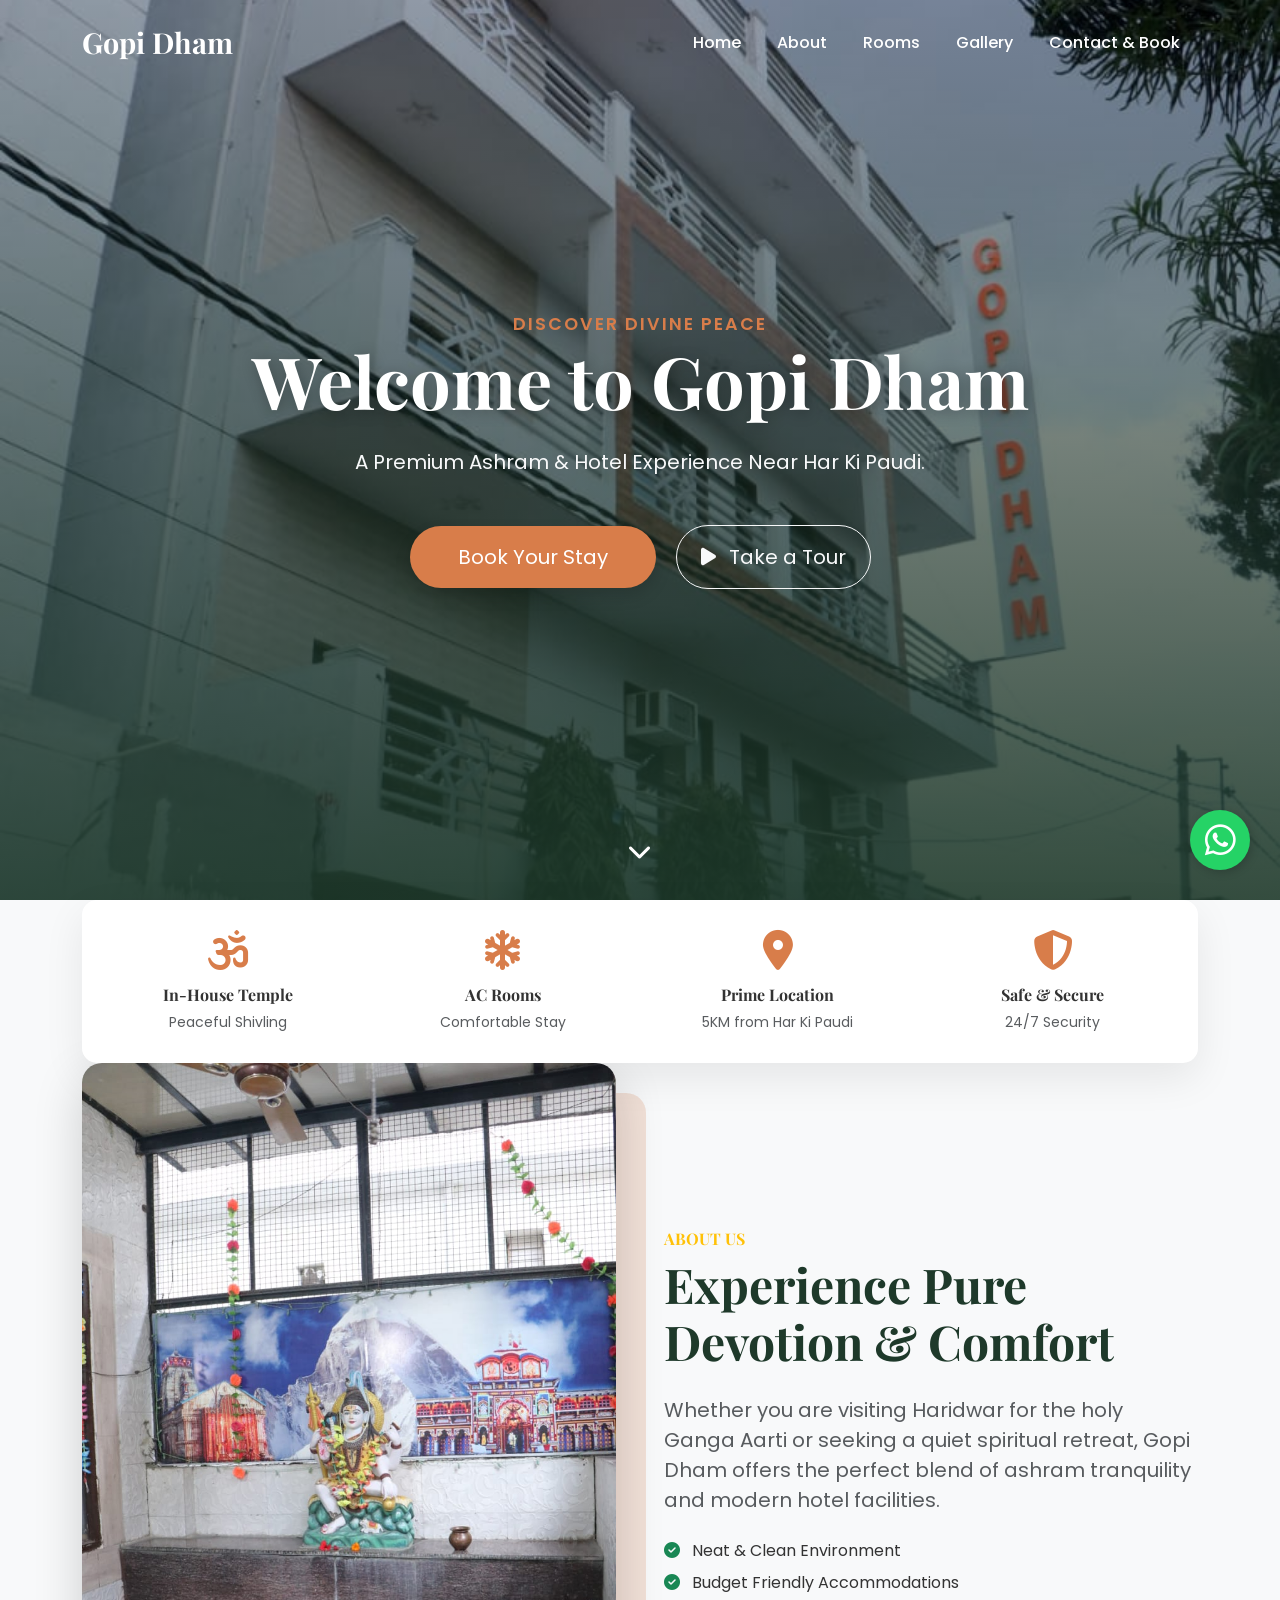
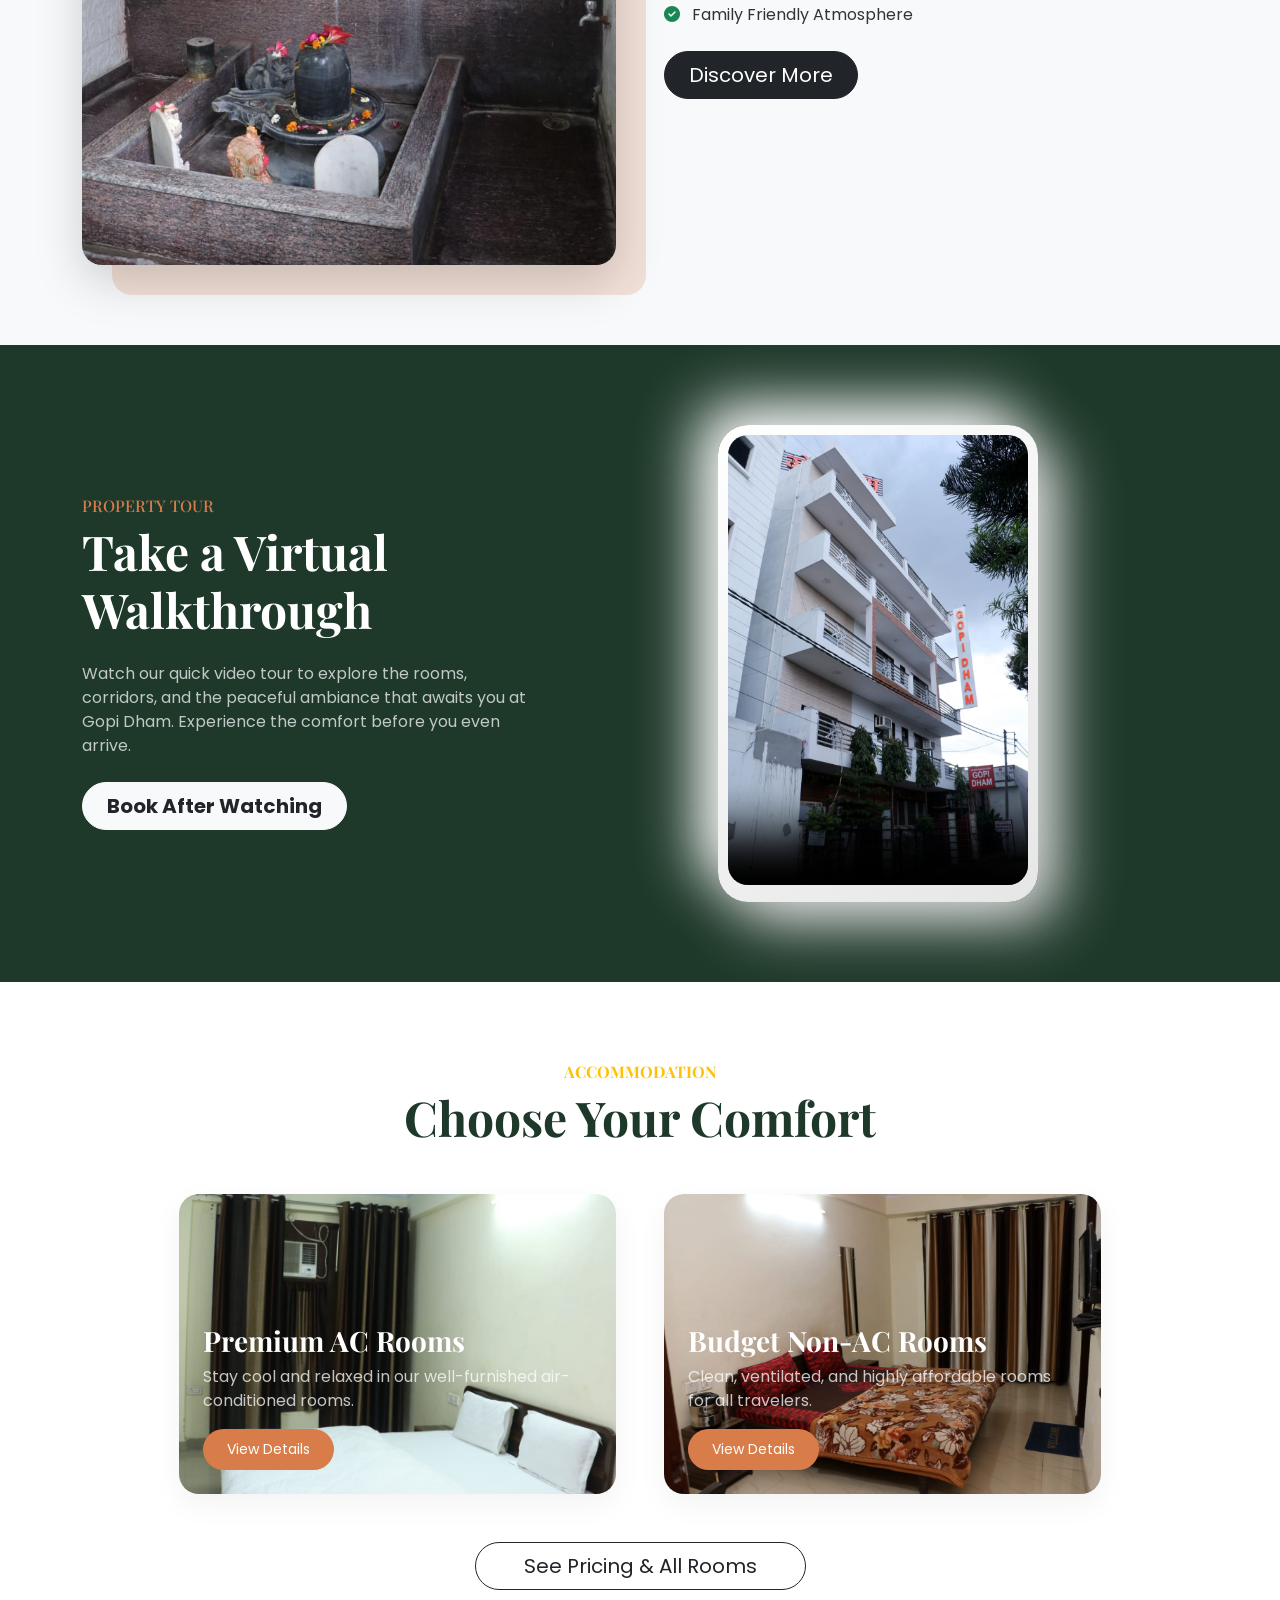
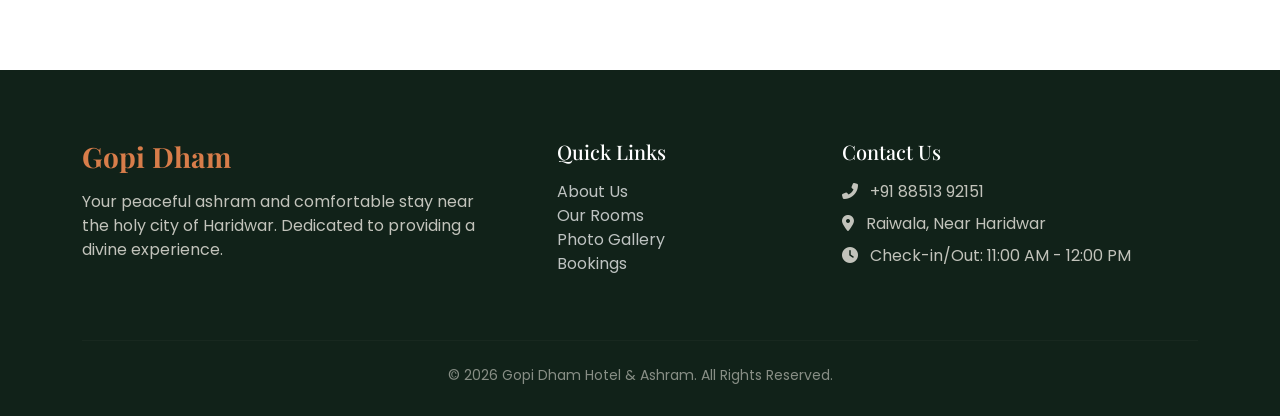
==== index.html @ e8181346 "Add files via upload" ====
<!DOCTYPE html>
<html lang="en">
<head>
    <meta charset="UTF-8">
    <meta name="viewport" content="width=device-width, initial-scale=1.0">
    <title>Gopi Dham | Premium Stay in Haridwar</title>
    
    <!-- Fonts & Icons -->
    <link href="https://fonts.googleapis.com/css2?family=Playfair+Display:wght@400;500;600;700&family=Poppins:wght@300;400;500;600&display=swap" rel="stylesheet">
    <link href="https://cdn.jsdelivr.net/npm/bootstrap@5.3.0/dist/css/bootstrap.min.css" rel="stylesheet">
    <link rel="stylesheet" href="https://cdnjs.cloudflare.com/ajax/libs/font-awesome/6.4.0/css/all.min.css">
    
    <!-- Animate On Scroll (AOS) CSS for Modern Animations -->
    <link href="https://unpkg.com/aos@2.3.1/dist/aos.css" rel="stylesheet">
    
    <link rel="stylesheet" href="style.css">

    <style>
        /* --- Ultra Modern UI Styles --- */
        
        /* Glassmorphism Navbar */
        .navbar.scrolled {
            background: rgba(255, 255, 255, 0.9) !important;
            backdrop-filter: blur(10px);
            -webkit-backdrop-filter: blur(10px);
            box-shadow: 0 10px 30px rgba(0,0,0,0.05);
        }

        /* Hero Section Enhancements */
        .hero {
            height: 100vh;
            position: relative;
            background: linear-gradient(to bottom, rgba(0,0,0,0.3), rgba(30, 57, 42, 0.9)), url('images/hero-bg.jpg') no-repeat center center/cover;
        }
        .hero-subtitle {
            font-size: 1.1rem;
            letter-spacing: 2px;
            text-transform: uppercase;
            color: var(--primary-gold);
            font-weight: 600;
            margin-bottom: 15px;
        }
        .hero h1 {
            font-size: 4.5rem;
            font-weight: 700;
            text-shadow: 2px 2px 15px rgba(0,0,0,0.3);
        }

        /* Quick Amenities Bar */
        .amenities-bar {
            background: var(--white);
            border-radius: 15px;
            box-shadow: 0 15px 40px rgba(0,0,0,0.08);
            transform: translateY(-50%);
            position: relative;
            z-index: 10;
            padding: 30px 20px;
        }
        .amenity-item i {
            font-size: 2.5rem;
            color: var(--primary-gold);
            margin-bottom: 15px;
            transition: transform 0.3s ease;
        }
        .amenity-item:hover i {
            transform: translateY(-5px);
        }

        /* Modern Video Player */
        .modern-video-wrapper {
            position: relative;
            max-width: 320px;
            margin: 0 auto;
            border-radius: 30px;
            padding: 10px;
            background: linear-gradient(145deg, #ffffff, #e6e6e6);
            box-shadow: 20px 20px 60px #d9d9d9, -20px -20px 60px #ffffff;
        }
        .modern-video-wrapper video {
            border-radius: 20px;
            width: 100%;
            box-shadow: inset 0 0 10px rgba(0,0,0,0.1);
        }

        /* Modern Cards */
        .modern-card {
            border: none;
            border-radius: 20px;
            overflow: hidden;
            box-shadow: 0 10px 30px rgba(0,0,0,0.05);
            transition: all 0.4s ease;
            position: relative;
        }
        .modern-card::before {
            content: '';
            position: absolute;
            top: 0; left: 0; width: 100%; height: 100%;
            background: linear-gradient(to top, rgba(0,0,0,0.7), transparent);
            opacity: 0;
            transition: opacity 0.4s ease;
            z-index: 1;
        }
        .modern-card:hover {
            transform: translateY(-10px);
            box-shadow: 0 20px 40px rgba(0,0,0,0.15);
        }
        .modern-card:hover::before {
            opacity: 1;
        }

        /* Image Offset Layout (About Section) */
        .image-offset-box {
            position: relative;
            border-radius: 20px;
            z-index: 2;
        }
        .image-bg-pattern {
            position: absolute;
            top: 30px;
            right: -30px;
            width: 100%;
            height: 100%;
            background-color: var(--primary-gold);
            border-radius: 20px;
            z-index: 1;
            opacity: 0.2;
        }

        /* Scroll Down Indicator */
        .scroll-down {
            position: absolute;
            bottom: 30px;
            left: 50%;
            transform: translateX(-50%);
            color: var(--white);
            font-size: 24px;
            animation: bounce 2s infinite;
        }
        @keyframes bounce {
            0%, 20%, 50%, 80%, 100% { transform: translateY(0) translateX(-50%); }
            40% { transform: translateY(-20px) translateX(-50%); }
            60% { transform: translateY(-10px) translateX(-50%); }
        }
    </style>
</head>
<body class="bg-light">

    <!-- Navbar -->
    <nav class="navbar navbar-expand-lg fixed-top navbar-dark py-3">
        <div class="container">
            <a class="navbar-brand" href="index.html">Gopi Dham</a>
            <button class="navbar-toggler" type="button" data-bs-toggle="collapse" data-bs-target="#navbarNav">
                <span class="navbar-toggler-icon"></span>
            </button>
            <div class="collapse navbar-collapse" id="navbarNav">
                <ul class="navbar-nav ms-auto">
                    <li class="nav-item"><a class="nav-link" href="index.html">Home</a></li>
                    <li class="nav-item"><a class="nav-link" href="about.html">About</a></li>
                    <li class="nav-item"><a class="nav-link" href="rooms.html">Rooms</a></li>
                    <li class="nav-item"><a class="nav-link" href="gallery.html">Gallery</a></li>
                    <li class="nav-item"><a class="nav-link" href="contact.html">Contact & Book</a></li>
                </ul>
            </div>
        </div>
    </nav>

    <!-- Hero Section -->
    <header id="home" class="hero d-flex align-items-center text-center">
        <div class="container" data-aos="fade-up" data-aos-duration="1500">
            <span class="hero-subtitle">Discover Divine Peace</span>
            <h1 class="text-white mb-4">Welcome to Gopi Dham</h1>
            <p class="text-light mb-5 fs-5">A Premium Ashram & Hotel Experience Near Har Ki Paudi.</p>
            <a href="contact.html" class="btn btn-gold btn-lg rounded-pill px-5 py-3 me-3 shadow">Book Your Stay</a>
            <a href="#video-tour" class="btn btn-outline-light btn-lg rounded-pill px-4 py-3"><i class="fas fa-play me-2"></i> Take a Tour</a>
        </div>
        <a href="#amenities" class="scroll-down"><i class="fas fa-chevron-down"></i></a>
    </header>

    <!-- Amenities Bar (Overlapping Hero) -->
    <div class="container" id="amenities">
        <div class="amenities-bar" data-aos="fade-up" data-aos-delay="200">
            <div class="row text-center g-4">
                <div class="col-6 col-md-3 amenity-item">
                    <i class="fas fa-om"></i>
                    <h6 class="fw-bold">In-House Temple</h6>
                    <p class="text-muted small mb-0">Peaceful Shivling</p>
                </div>
                <div class="col-6 col-md-3 amenity-item">
                    <i class="fas fa-snowflake"></i>
                    <h6 class="fw-bold">AC Rooms</h6>
                    <p class="text-muted small mb-0">Comfortable Stay</p>
                </div>
                <div class="col-6 col-md-3 amenity-item">
                    <i class="fas fa-map-marker-alt"></i>
                    <h6 class="fw-bold">Prime Location</h6>
                    <p class="text-muted small mb-0">5KM from Har Ki Paudi</p>
                </div>
                <div class="col-6 col-md-3 amenity-item">
                    <i class="fas fa-shield-alt"></i>
                    <h6 class="fw-bold">Safe & Secure</h6>
                    <p class="text-muted small mb-0">24/7 Security</p>
                </div>
            </div>
        </div>
    </div>

    <!-- About Section with Modern Offset Image -->
    <section id="about" class="section-padding bg-light pt-0">
        <div class="container">
            <div class="row align-items-center g-5">
                <div class="col-lg-6" data-aos="fade-right">
                    <div class="position-relative">
                        <div class="image-bg-pattern"></div>
                        <img src="images/temple.jpg" alt="Gopi Dham Temple" class="img-fluid image-offset-box shadow-lg">
                    </div>
                </div>
                <div class="col-lg-6" data-aos="fade-left">
                    <h6 class="text-uppercase text-warning fw-bold letter-spacing">About Us</h6>
                    <h2 class="display-5 fw-bold mb-4" style="color: var(--dark-green);">Experience Pure Devotion & Comfort</h2>
                    <p class="text-muted fs-5 mb-4">Whether you are visiting Haridwar for the holy Ganga Aarti or seeking a quiet spiritual retreat, Gopi Dham offers the perfect blend of ashram tranquility and modern hotel facilities.</p>
                    <ul class="list-unstyled mb-4">
                        <li class="mb-2"><i class="fas fa-check-circle text-success me-2"></i> Neat & Clean Environment</li>
                        <li class="mb-2"><i class="fas fa-check-circle text-success me-2"></i> Budget Friendly Accommodations</li>
                        <li class="mb-2"><i class="fas fa-check-circle text-success me-2"></i> Family Friendly Atmosphere</li>
                    </ul>
                    <a href="about.html" class="btn btn-dark btn-lg rounded-pill px-4">Discover More</a>
                </div>
            </div>
        </div>
    </section>

    <!-- Modern Video Tour Section -->
    <section id="video-tour" class="section-padding text-white" style="background-color: var(--dark-green);">
        <div class="container">
            <div class="row align-items-center">
                <div class="col-lg-5 mb-5 mb-lg-0" data-aos="fade-right">
                    <h6 class="text-uppercase" style="color: var(--primary-gold);">Property Tour</h6>
                    <h2 class="display-5 fw-bold mb-4">Take a Virtual Walkthrough</h2>
                    <p class="text-light mb-4 opacity-75">Watch our quick video tour to explore the rooms, corridors, and the peaceful ambiance that awaits you at Gopi Dham. Experience the comfort before you even arrive.</p>
                    <a href="contact.html" class="btn btn-light btn-lg rounded-pill px-4 text-dark fw-bold">Book After Watching</a>
                </div>
                <div class="col-lg-7 text-center" data-aos="zoom-in" data-aos-delay="200">
                    <div class="modern-video-wrapper">
                        <!-- Updated Video Path Here -->
                        <video src="images/video.mp4" controls autoplay muted loop playsinline poster="images/hero-bg.jpg">
                            Your browser does not support the video tag.
                        </video>
                    </div>
                </div>
            </div>
        </div>
    </section>

    <!-- Elegant Rooms Section -->
    <section id="rooms" class="section-padding bg-white">
        <div class="container">
            <div class="text-center mb-5" data-aos="fade-up">
                <h6 class="text-uppercase text-warning fw-bold">Accommodation</h6>
                <h2 class="display-5 fw-bold" style="color: var(--dark-green);">Choose Your Comfort</h2>
            </div>
            
            <div class="row g-5 justify-content-center">
                <div class="col-lg-5 col-md-6" data-aos="fade-up" data-aos-delay="100">
                    <div class="modern-card">
                        <img src="images/ac-room.jpg" class="w-100" style="height: 300px; object-fit: cover;" alt="AC Room">
                        <div class="position-absolute bottom-0 start-0 p-4 w-100 text-white" style="z-index: 2;">
                            <h3 class="fw-bold">Premium AC Rooms</h3>
                            <p class="mb-3 opacity-75">Stay cool and relaxed in our well-furnished air-conditioned rooms.</p>
                            <a href="rooms.html" class="btn btn-sm btn-gold rounded-pill px-4">View Details</a>
                        </div>
                    </div>
                </div>
                <div class="col-lg-5 col-md-6" data-aos="fade-up" data-aos-delay="300">
                    <div class="modern-card">
                        <img src="images/non-ac-room.jpg" class="w-100" style="height: 300px; object-fit: cover;" alt="Non AC Room">
                        <div class="position-absolute bottom-0 start-0 p-4 w-100 text-white" style="z-index: 2;">
                            <h3 class="fw-bold">Budget Non-AC Rooms</h3>
                            <p class="mb-3 opacity-75">Clean, ventilated, and highly affordable rooms for all travelers.</p>
                            <a href="rooms.html" class="btn btn-sm btn-gold rounded-pill px-4">View Details</a>
                        </div>
                    </div>
                </div>
            </div>
            <div class="text-center mt-5" data-aos="fade-up">
                <a href="rooms.html" class="btn btn-outline-dark btn-lg rounded-pill px-5">See Pricing & All Rooms</a>
            </div>
        </div>
    </section>

    <!-- Footer -->
    <footer style="background-color: #112219; color: var(--beige); padding: 70px 0 30px;">
        <div class="container">
            <div class="row g-4">
                <div class="col-md-5 mb-4">
                    <h3 class="fw-bold" style="color: var(--primary-gold); font-family: 'Playfair Display', serif;">Gopi Dham</h3>
                    <p class="opacity-75 mt-3 pe-md-5">Your peaceful ashram and comfortable stay near the holy city of Haridwar. Dedicated to providing a divine experience.</p>
                </div>
                <div class="col-md-3 mb-4">
                    <h5 class="text-white mb-3">Quick Links</h5>
                    <ul class="list-unstyled opacity-75 line-height-lg">
                        <li><a href="about.html" class="text-decoration-none text-light">About Us</a></li>
                        <li><a href="rooms.html" class="text-decoration-none text-light">Our Rooms</a></li>
                        <li><a href="gallery.html" class="text-decoration-none text-light">Photo Gallery</a></li>
                        <li><a href="contact.html" class="text-decoration-none text-light">Bookings</a></li>
                    </ul>
                </div>
                <div class="col-md-4 mb-4">
                    <h5 class="text-white mb-3">Contact Us</h5>
                    <p class="opacity-75 mb-2"><i class="fas fa-phone-alt me-2"></i> +91 88513 92151</p>
                    <p class="opacity-75 mb-2"><i class="fas fa-map-marker-alt me-2"></i> Raiwala, Near Haridwar</p>
                    <p class="opacity-75"><i class="fas fa-clock me-2"></i> Check-in/Out: 11:00 AM - 12:00 PM</p>
                </div>
            </div>
            <hr class="mt-4 mb-4" style="border-color: rgba(255,255,255,0.1);">
            <div class="text-center opacity-50 small">
                <p class="mb-0">© 2026 Gopi Dham Hotel & Ashram. All Rights Reserved.</p>
            </div>
        </div>
    </footer>

    <!-- Floating WhatsApp Button -->
    <a href="https://wa.me/918851392151" class="whatsapp-float" target="_blank">
        <i class="fab fa-whatsapp"></i>
    </a>

    <!-- Scripts: Bootstrap & AOS Animation Library -->
    <script src="https://cdn.jsdelivr.net/npm/bootstrap@5.3.0/dist/js/bootstrap.bundle.min.js"></script>
    <script src="https://unpkg.com/aos@2.3.1/dist/aos.js"></script>
    
    <script>
        // Initialize Animate On Scroll
        AOS.init({
            once: true, // Animation happens only once while scrolling down
            offset: 100 // Starts animation 100px before element hits the bottom
        });

        // Navbar Scroll Effect
        window.addEventListener('scroll', function() {
            const navbar = document.querySelector('.navbar');
            if (window.scrollY > 50) {
                navbar.classList.add('scrolled', 'navbar-light');
                navbar.classList.remove('navbar-dark', 'py-3');
            } else {
                navbar.classList.remove('scrolled', 'navbar-light');
                navbar.classList.add('navbar-dark', 'py-3');
            }
        });
    </script>
</body>
</html>
---- style.css ----
/* --- CSS Variables & Global Styles --- */
:root {
    --primary-gold: #D87D4A; /* Slightly orange-gold matching the neon sign */
    --dark-green: #1E392A;
    --beige: #FDF9F1;
    --white: #FFFFFF;
    --text-dark: #333333;
    --text-light: #777777;
}

body {
    font-family: 'Poppins', sans-serif;
    color: var(--text-dark);
    background-color: var(--white);
    overflow-x: hidden;
}

h1, h2, h3, h4, h5, h6, .navbar-brand {
    font-family: 'Playfair Display', serif;
}

.section-padding {
    padding: 80px 0;
}

.section-title {
    text-align: center;
    margin-bottom: 50px;
    color: var(--dark-green);
    font-weight: 700;
}

.section-title::after {
    content: '';
    display: block;
    width: 60px;
    height: 3px;
    background: var(--primary-gold);
    margin: 15px auto 0;
}

.btn-gold {
    background-color: var(--primary-gold);
    color: var(--white);
    border: none;
    padding: 10px 25px;
    transition: all 0.3s ease;
}

.btn-gold:hover {
    background-color: #bf6636;
    color: var(--white);
    transform: translateY(-2px);
}

/* --- Navbar Styles --- */
.navbar {
    transition: all 0.4s ease;
    background: transparent;
    padding: 15px 0;
}

.navbar.scrolled {
    background: var(--white);
    box-shadow: 0 4px 10px rgba(0,0,0,0.1);
    padding: 10px 0;
}

.navbar.scrolled .nav-link, .navbar.scrolled .navbar-brand {
    color: var(--dark-green) !important;
}

.navbar-brand {
    color: var(--white) !important;
    font-size: 1.8rem;
    font-weight: 700;
}

.nav-link {
    color: var(--white) !important;
    font-weight: 500;
    margin: 0 10px;
    position: relative;
}

.nav-link::after {
    content: '';
    position: absolute;
    bottom: 0;
    left: 0;
    width: 0%;
    height: 2px;
    background: var(--primary-gold);
    transition: width 0.3s ease;
}

.nav-link:hover::after {
    width: 100%;
}

/* --- Hero Section --- */
.hero {
    height: 100vh;
    display: flex;
    align-items: center;
    justify-content: center;
    text-align: center;
    position: relative;
}

.hero h1 {
    color: var(--white);
    font-size: 4.5rem;
    margin-bottom: 20px;
    animation: fadeInDown 1s ease;
}

.hero p {
    color: var(--beige);
    font-size: 1.2rem;
    margin-bottom: 30px;
    animation: fadeInUp 1s ease;
}

/* --- About & Image Hover Effects --- */
.image-hover {
    transition: transform 0.4s ease, box-shadow 0.4s ease;
}

.image-hover:hover {
    transform: scale(1.02);
    box-shadow: 0 10px 25px rgba(0,0,0,0.2) !important;
}

/* --- Rooms Section --- */
.room-card {
    border: none;
    box-shadow: 0 5px 15px rgba(0,0,0,0.08);
    transition: transform 0.3s ease;
    background: var(--white);
    border-radius: 10px;
    overflow: hidden;
}

.room-card:hover {
    transform: translateY(-10px);
}

.room-img-wrapper {
    position: relative;
    overflow: hidden;
    height: 280px;
}

.room-img-wrapper img {
    width: 100%;
    height: 100%;
    object-fit: cover;
    transition: transform 0.5s ease;
}

.room-card:hover img {
    transform: scale(1.1);
}

/* --- Gallery Section --- */
.gallery-wrapper {
    overflow: hidden;
    border-radius: 8px;
    height: 250px;
}

.gallery-wrapper img {
    width: 100%;
    height: 100%;
    object-fit: cover;
    transition: transform 0.5s ease;
    cursor: pointer;
}

.gallery-wrapper:hover img {
    transform: scale(1.08);
}

/* --- Footer --- */
footer {
    background: var(--dark-green);
    color: var(--beige);
    padding: 60px 0 20px;
}

footer h5 {
    color: var(--primary-gold);
    margin-bottom: 20px;
}

footer a {
    color: var(--beige);
    text-decoration: none;
    transition: color 0.3s;
}

footer a:hover {
    color: var(--primary-gold);
}

/* --- Responsive Media Queries --- */
@media (max-width: 768px) {
    .hero h1 { 
        font-size: 3rem; 
    }
    .navbar { 
        background: var(--dark-green); 
    }
    .gallery-wrapper {
        height: 200px;
    }
}/* --- Floating WhatsApp Button --- */
.whatsapp-float {
    position: fixed;
    width: 60px;
    height: 60px;
    bottom: 30px;
    right: 30px;
    background-color: #25d366;
    color: #FFF;
    border-radius: 50px;
    text-align: center;
    font-size: 35px;
    box-shadow: 2px 2px 10px rgba(0,0,0,0.2);
    z-index: 1000;
    transition: all 0.3s ease;
    display: flex;
    align-items: center;
    justify-content: center;
    text-decoration: none;
}

.whatsapp-float:hover {
    background-color: #128C7E;
    color: #FFF;
    transform: scale(1.1);
}

/* Mobile screen ke liye thoda chota button */
@media (max-width: 768px) {
    .whatsapp-float {
        width: 50px;
        height: 50px;
        bottom: 20px;
        right: 20px;
        font-size: 28px;
    }
}
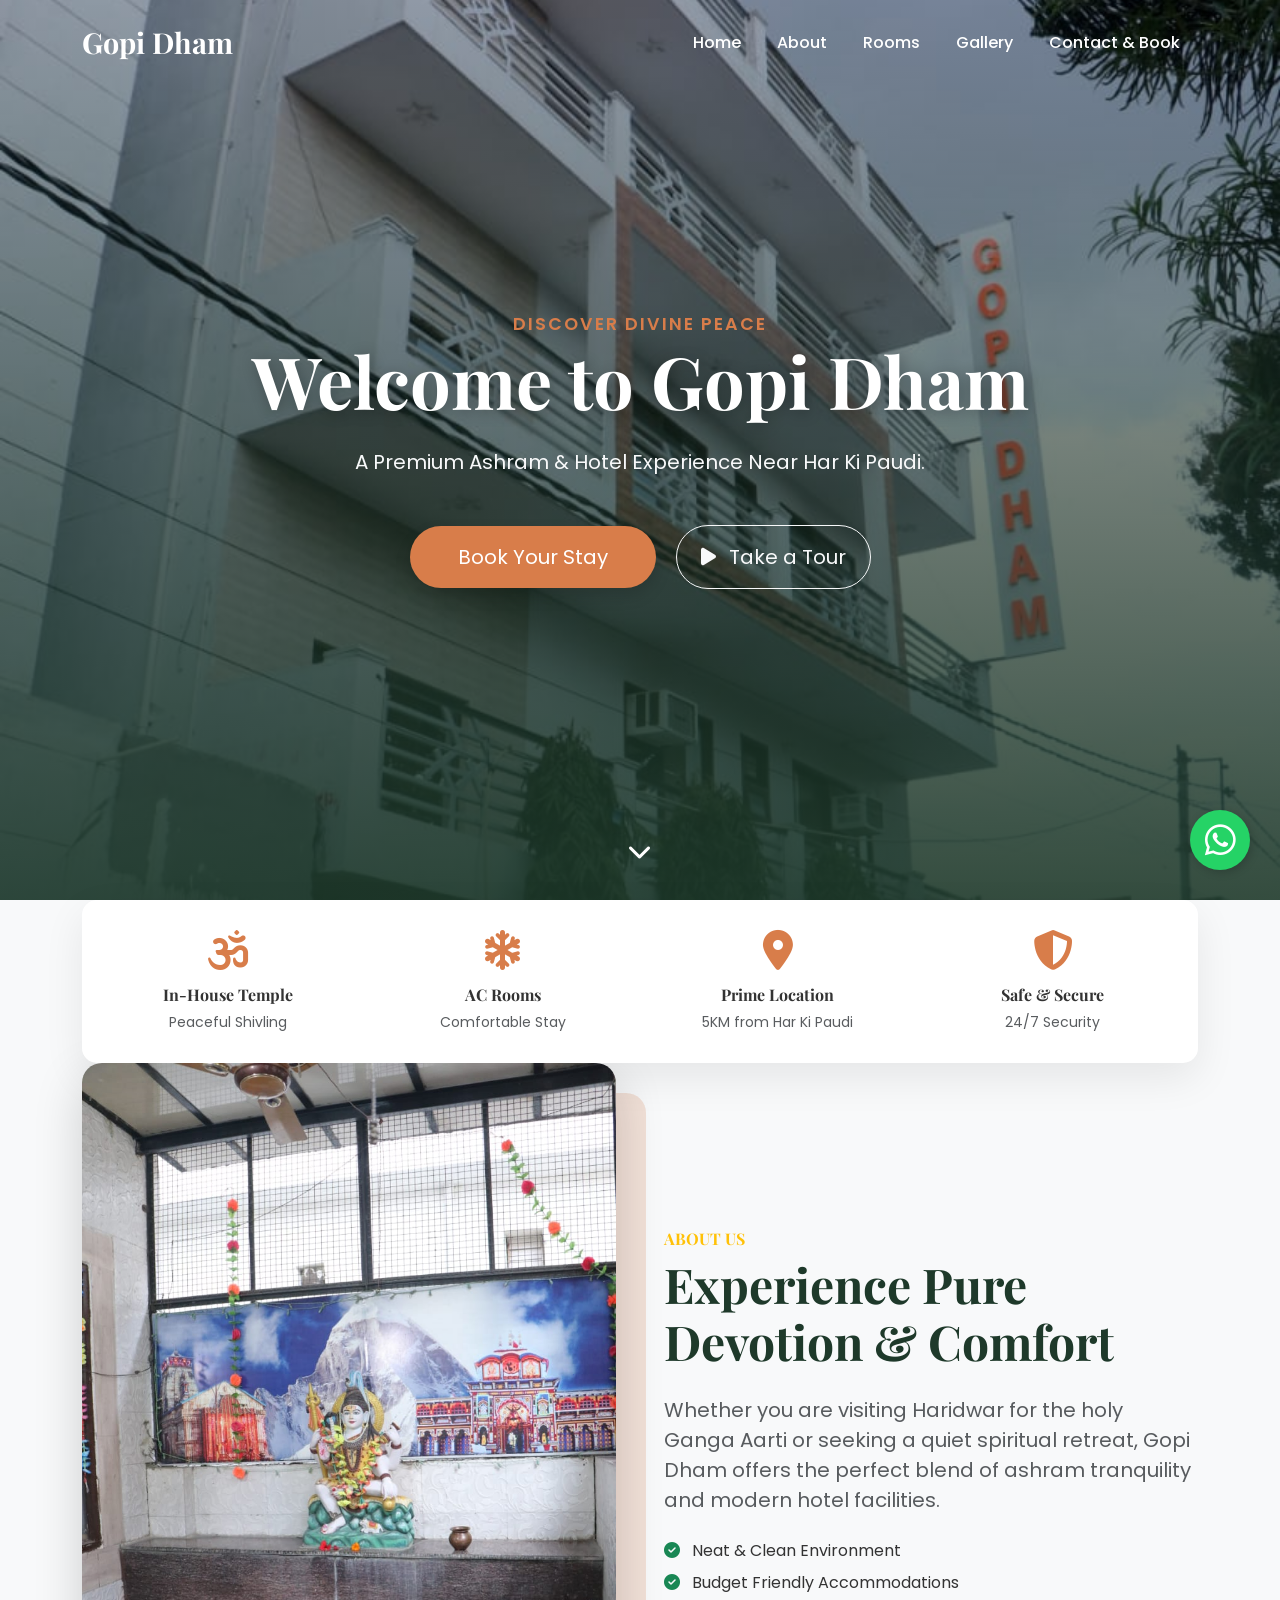
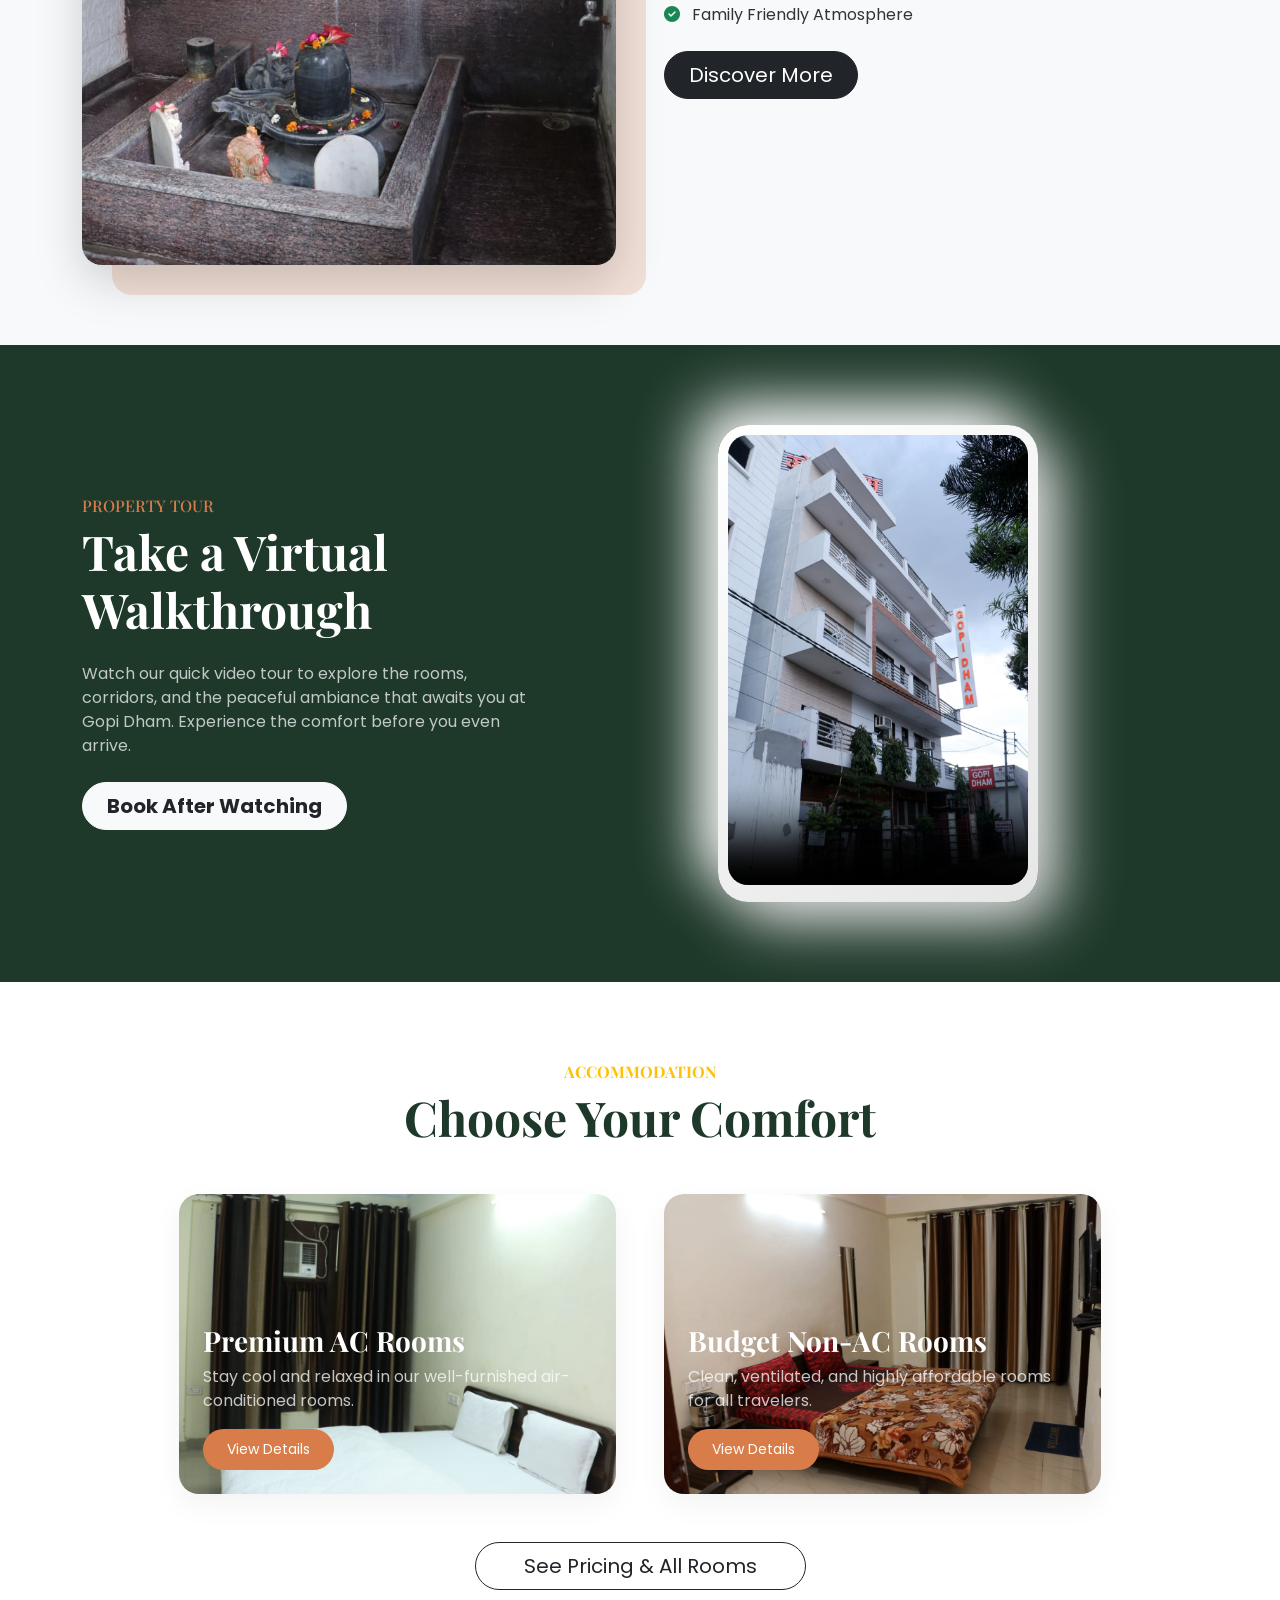
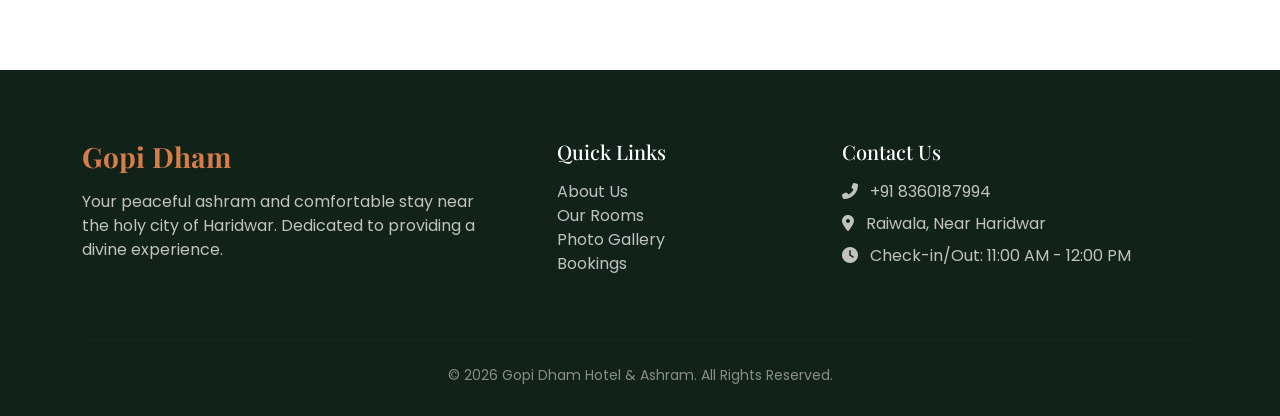
==== commit 7bca0192: "Fix HTML encoding issues in index.html" ====
--- a/index.html
+++ b/index.html
@@ -306,7 +306,7 @@
                 </div>
                 <div class="col-md-4 mb-4">
                     <h5 class="text-white mb-3">Contact Us</h5>
-                    <p class="opacity-75 mb-2"><i class="fas fa-phone-alt me-2"></i> +91 88513 92151</p>
+                    <p class="opacity-75 mb-2"><i class="fas fa-phone-alt me-2"></i> +91 8360187994</p>
                     <p class="opacity-75 mb-2"><i class="fas fa-map-marker-alt me-2"></i> Raiwala, Near Haridwar</p>
                     <p class="opacity-75"><i class="fas fa-clock me-2"></i> Check-in/Out: 11:00 AM - 12:00 PM</p>
                 </div>
@@ -319,7 +319,7 @@
     </footer>
 
     <!-- Floating WhatsApp Button -->
-    <a href="https://wa.me/918851392151" class="whatsapp-float" target="_blank">
+    <a href="https://wa.me/918360187994" class="whatsapp-float" target="_blank">
         <i class="fab fa-whatsapp"></i>
     </a>
 
@@ -347,4 +347,4 @@
         });
     </script>
 </body>
-</html>+</html>
